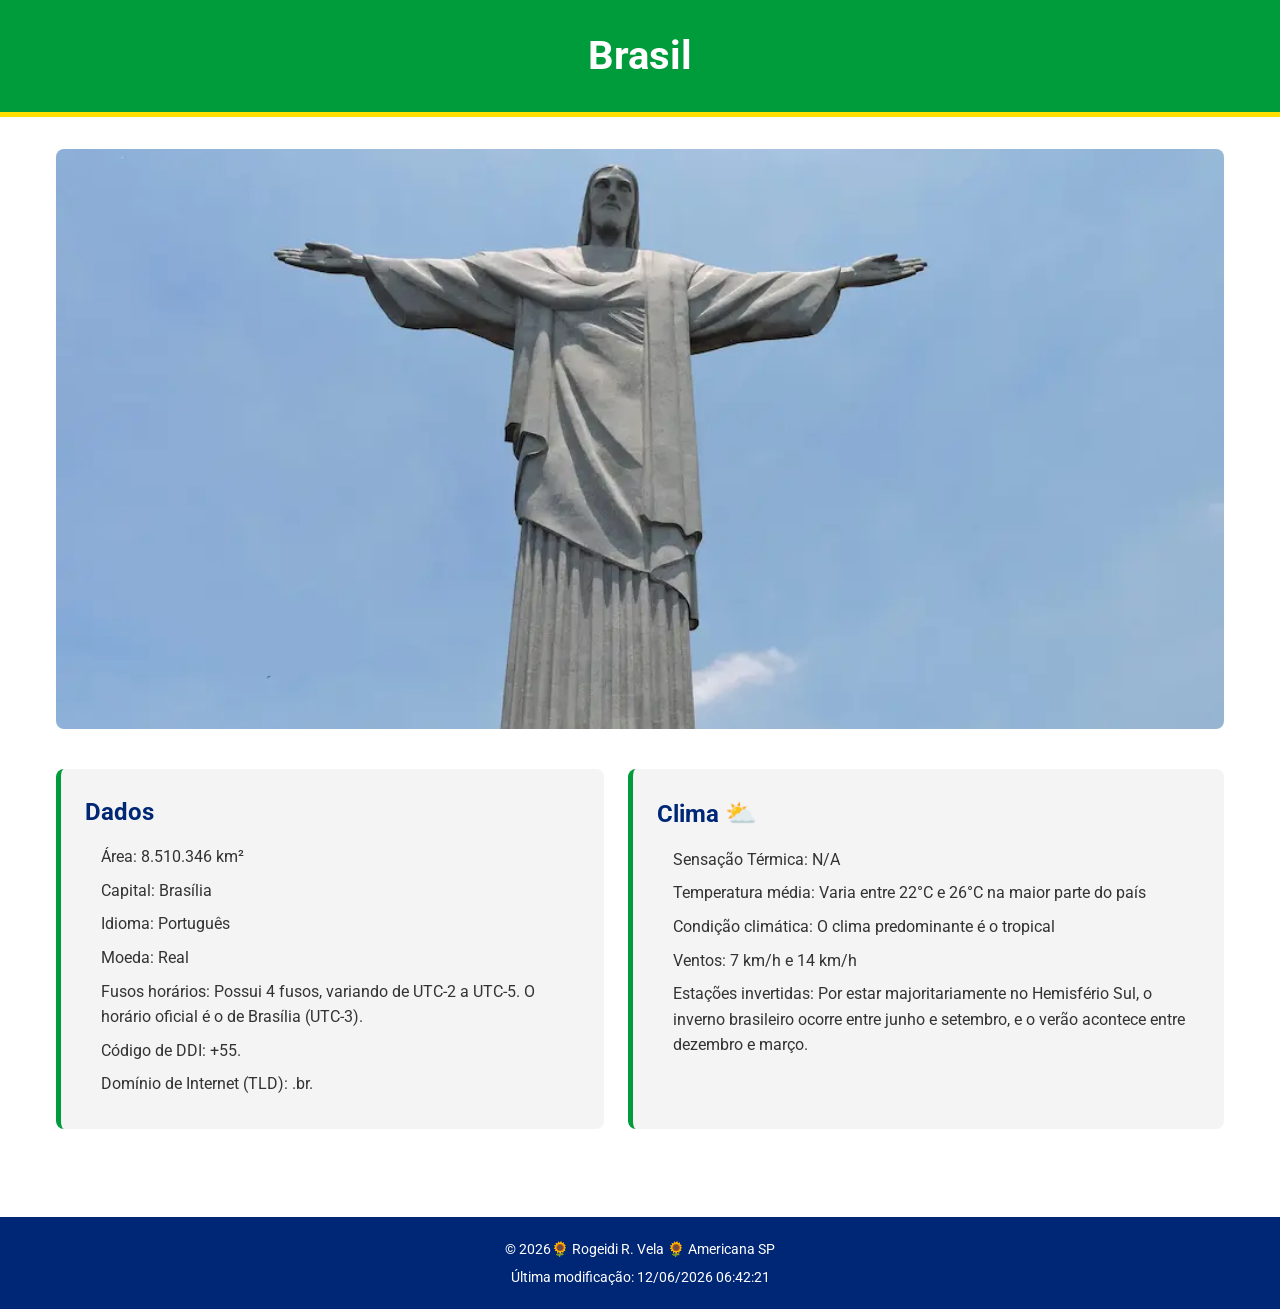
==== local.html @ 15467943 "pagina-do-pais" ====
<!DOCTYPE html>
<html lang="en">
<head>
    <meta charset="UTF-8">
    <meta name="viewport" content="width=device-width, initial-scale=1.0">
    <title>Página do país</title>
        <meta name="description" content="WDD 131 – Fundamentos da Web Dinâmica - Rogeidi Vela- Página sobre Brasil y sus animales.">
    <meta name="author" content="Rogeidi Vela">
    <link rel="stylesheet" href="estilos/local.css">

    <link rel="preconnect" href="https://fonts.googleapis.com">
    <link rel="preconnect" href="https://fonts.gstatic.com" crossorigin>
    <link href="https://fonts.googleapis.com/css2?family=Roboto:ital,wght@0,100..900;1,100..900&display=swap" rel="stylesheet">
    <script src="scripts/local.js" defer></script>
</head>
<body>
    <header>
       <h1>Brasil</h1> 
    </header>
    <main>
        <picture class="cristo">
            <source srcset="imagens/cristo-redentor-grande.webp" media="(min-width: 1024px)">
            <img src="imagens/cristo-redentor-pequeno.webp" alt="Estátua do Cristo Redentor no Rio de Janeiro" loading="lazy">
        </picture>
        <div class="cristo-dados">
            <h2>Dados</h2>
            <ul>
                <li>Área: 8.510.346 km²</li>
                <li>Capital: Brasília</li>
                <li>Idioma: Português</li>
                <li>Moeda: Real</li>
                <li>Fusos horários: Possui 4 fusos, variando de UTC-2 a UTC-5. O horário oficial é o de Brasília (UTC-3).</li>
                <li>Código de DDI: +55.</li>
                <li>Domínio de Internet  (TLD): .br.</li>
            </ul>    
        </div>
        <div class="Clima">
            <h2>Clima <img src="imagens/icono-sol.svg" alt="Ícone do clima" class="clima-icone-movel"></h2>
            <ul>
                <li>Sensação Térmica: <span id="wind-chill"></span></li>
                <li>Temperatura média: Varia entre 22°C e 26°C na maior parte do país</li>
                <li>Condição climática: O clima predominante é o tropical</li>
                <li>Ventos: 7 km/h e 14 km/h</li>
                <li>Estações invertidas: Por estar majoritariamente no Hemisfério Sul, o inverno brasileiro ocorre entre junho e setembro, e o verão acontece entre dezembro e março.</li>
            </ul>

        </div>
    </main>
    <footer>
        <p>&copy; <span id="currentyear"></span>🌻 Rogeidi R. Vela 🌻 Americana SP</p>
        <p id="lastModified"></p>
    </footer>
    
</body>
</html>
---- estilos/local.css ----
:root {
    --cor-primaria: #009c3b; /*Verde*/
    --cor-secundaria: #ffdf00; /*Amarelo*/
    --cor-destaque: #002776; /*Azul*/
    --cor-texto: #333333; /*Cinza*/
    --fundo-claro: #f4f4f4; /*Fundo dos blocos*/
    --branco: #ffffff; 
}

* {
    margin: 0;
    padding: 0;
    box-sizing: border-box;
}

body {
    font-family: 'Roboto' , sans-serif;
    color: var(--cor-texto);
    background-color: var(--branco);
    line-height: 1.6;
}

header {
    background-color: var(--cor-primaria);
    color: var(--branco);
    text-align: center;
    padding: 1.5rem;
    border-bottom: 5px solid var(--cor-secundaria);
}

header h1 {
    font-size: 2.5rem;
    font-weight: 700;
}

footer {
    background-color: var(--cor-destaque);
    color: var(--branco);
    text-align: center;
    padding: 1rem;
    margin-top: 2rem;
    font-size: 0.9rem;
}

footer p {
    margin: 0.3rem 0;
}

main {
    max-width: 1200px;
    margin: 0 auto;
    padding: 1rem;
}

picture img {
    width: 100%;
    height: auto;
    display: block;
    border-radius: 8px;
    margin-bottom: 1rem;
}

.cristo-dados, .Clima {
    background-color: var(--fundo-claro);
    padding: 1.5rem;
    margin-bottom: 1.5rem;
    border-radius: 8px;
    border-left: 5px solid var(--cor-primaria);
    box-shadow: 0 2px 5px rgba(0,0,0,0,1);
}

main h2 {
    color: var(--cor-destaque);
    margin-bottom: 0.8rem;
    font-size: 1.5rem;
}

ul {
    list-style-type: none;
    padding-left: 1rem;
}

li {
    margin-bottom: 0.5rem;

}

.clima-icone-movel {
    width: 40px;
    height: auto;
    vertical-align: middle;
    display: inline-block;
    margin-left: 10px;
}

@media (min-width: 1024px) {
    main {
        display: grid;
        grid-template-columns: 1.2 fr 1fr;
        gap: 1.5rem;
        padding: 2rem 1rem;
    }

    .cristo {
        grid-column: span 2;

    }

    .cristo img {
        height: 100%;
        max-height: 580px;
        object-fit: cover;
    }

    .clima-icone-movel {
        display: none;
    }

    .Clima h2::after {
        content: "⛅";
        font-size: 1.6rem;
    }

    
}
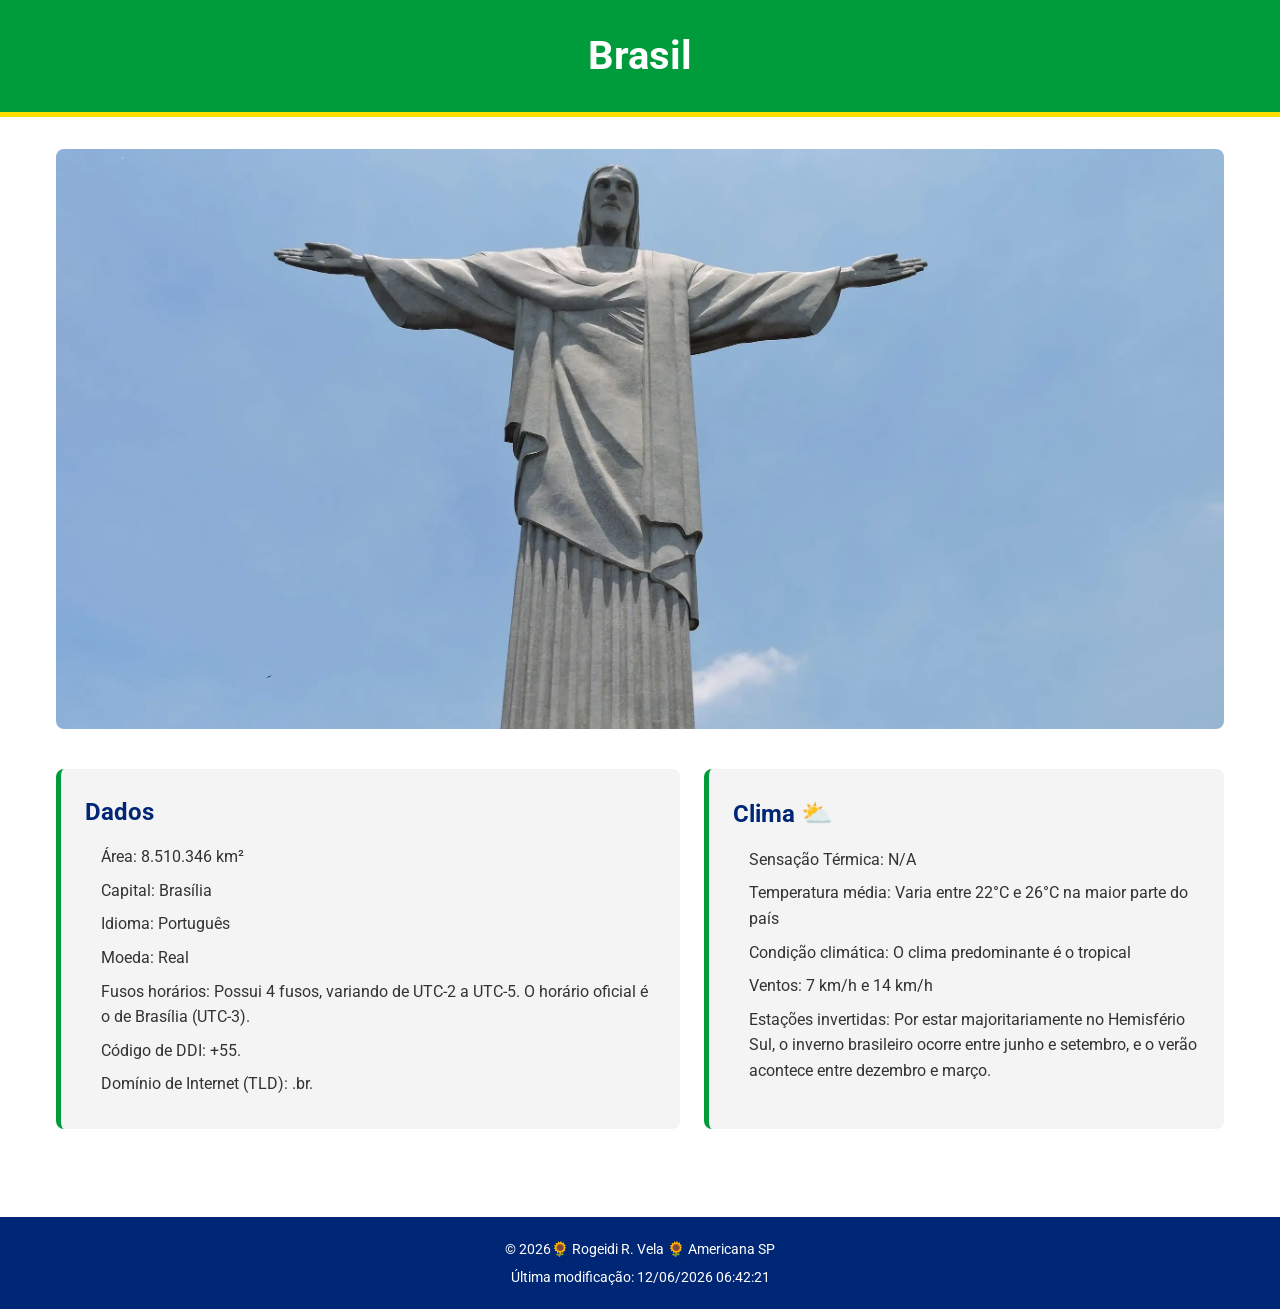
==== commit c0aa4073: "pagina-pais" ====
--- a/local.html
+++ b/local.html
@@ -3,8 +3,8 @@
 <head>
     <meta charset="UTF-8">
     <meta name="viewport" content="width=device-width, initial-scale=1.0">
-    <title>Página do país</title>
-        <meta name="description" content="WDD 131 – Fundamentos da Web Dinâmica - Rogeidi Vela- Página sobre Brasil y sus animales.">
+    <title>Brasil</title>
+        <meta name="description" content="WDD 131 – Fundamentos da Web Dinâmica - Rogeidi Vela- Página sobre Brasil.">
     <meta name="author" content="Rogeidi Vela">
     <link rel="stylesheet" href="estilos/local.css">
 
--- a/estilos/local.css
+++ b/estilos/local.css
@@ -96,7 +96,7 @@
 @media (min-width: 1024px) {
     main {
         display: grid;
-        grid-template-columns: 1.2 fr 1fr;
+        grid-template-columns: 1.2fr 1fr;
         gap: 1.5rem;
         padding: 2rem 1rem;
     }
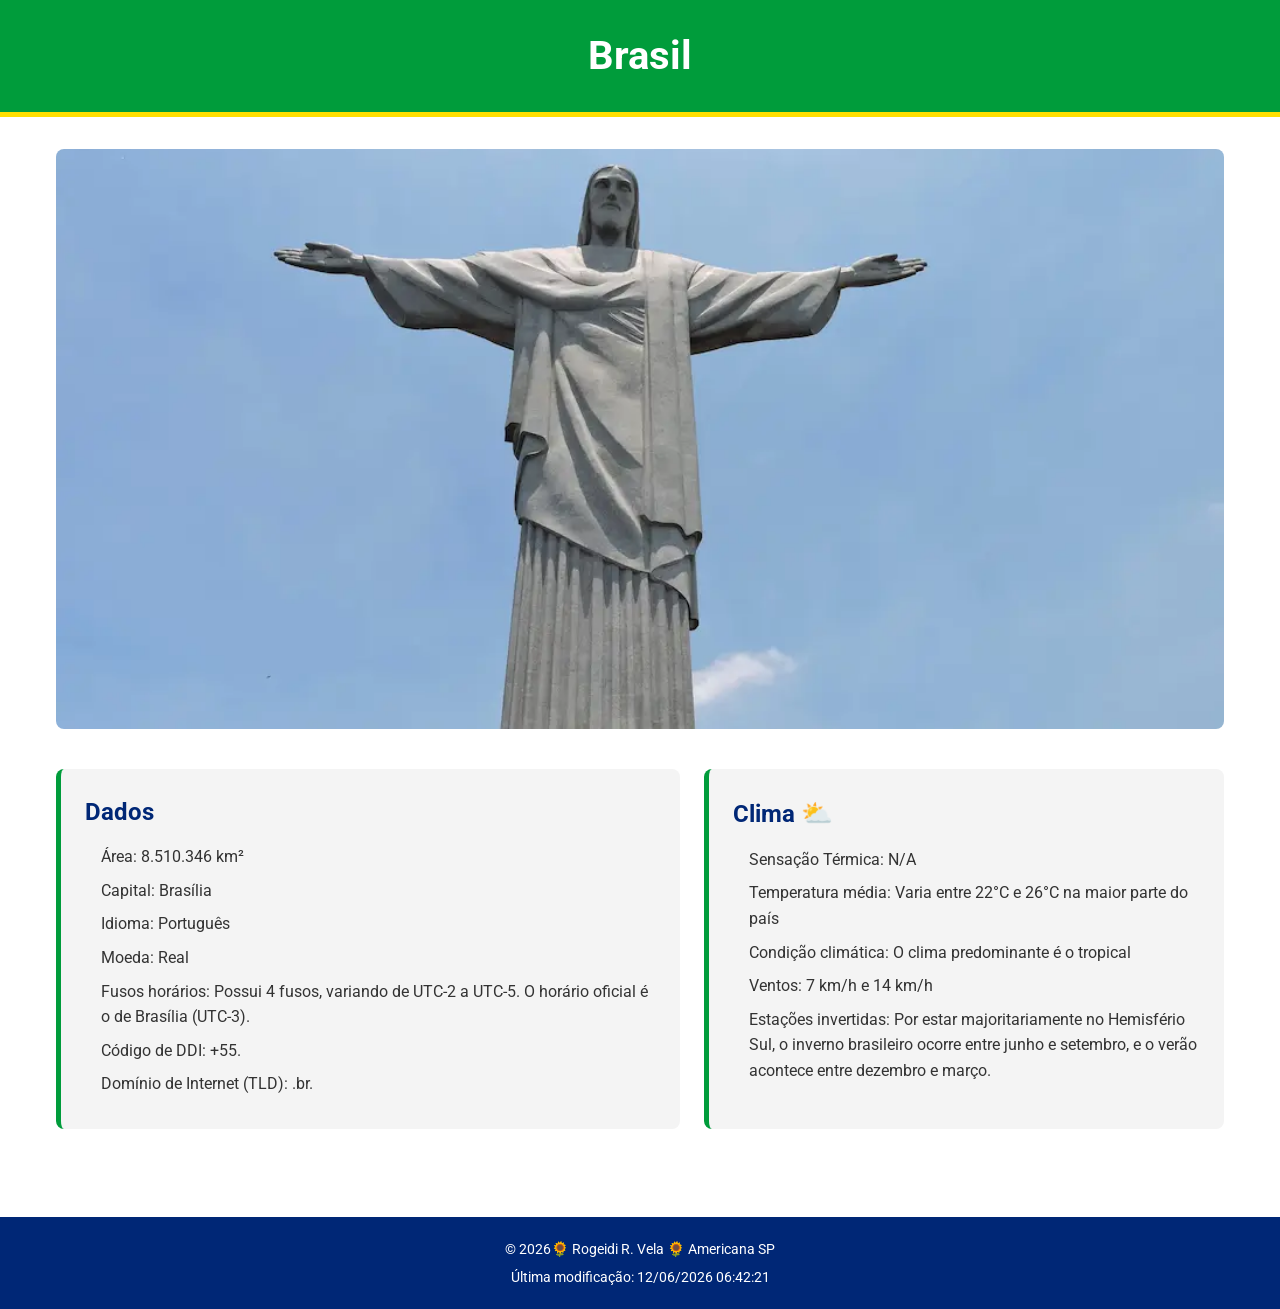
==== commit de027d31: "pagina-do-pais" ====
--- a/local.html
+++ b/local.html
@@ -4,7 +4,7 @@
     <meta charset="UTF-8">
     <meta name="viewport" content="width=device-width, initial-scale=1.0">
     <title>Brasil</title>
-        <meta name="description" content="WDD 131 – Fundamentos da Web Dinâmica - Rogeidi Vela- Página sobre Brasil.">
+    <meta name="description" content="WDD 131 – Fundamentos da Web Dinâmica - Rogeidi Vela- Página sobre Brasil.">
     <meta name="author" content="Rogeidi Vela">
     <link rel="stylesheet" href="estilos/local.css">
 
